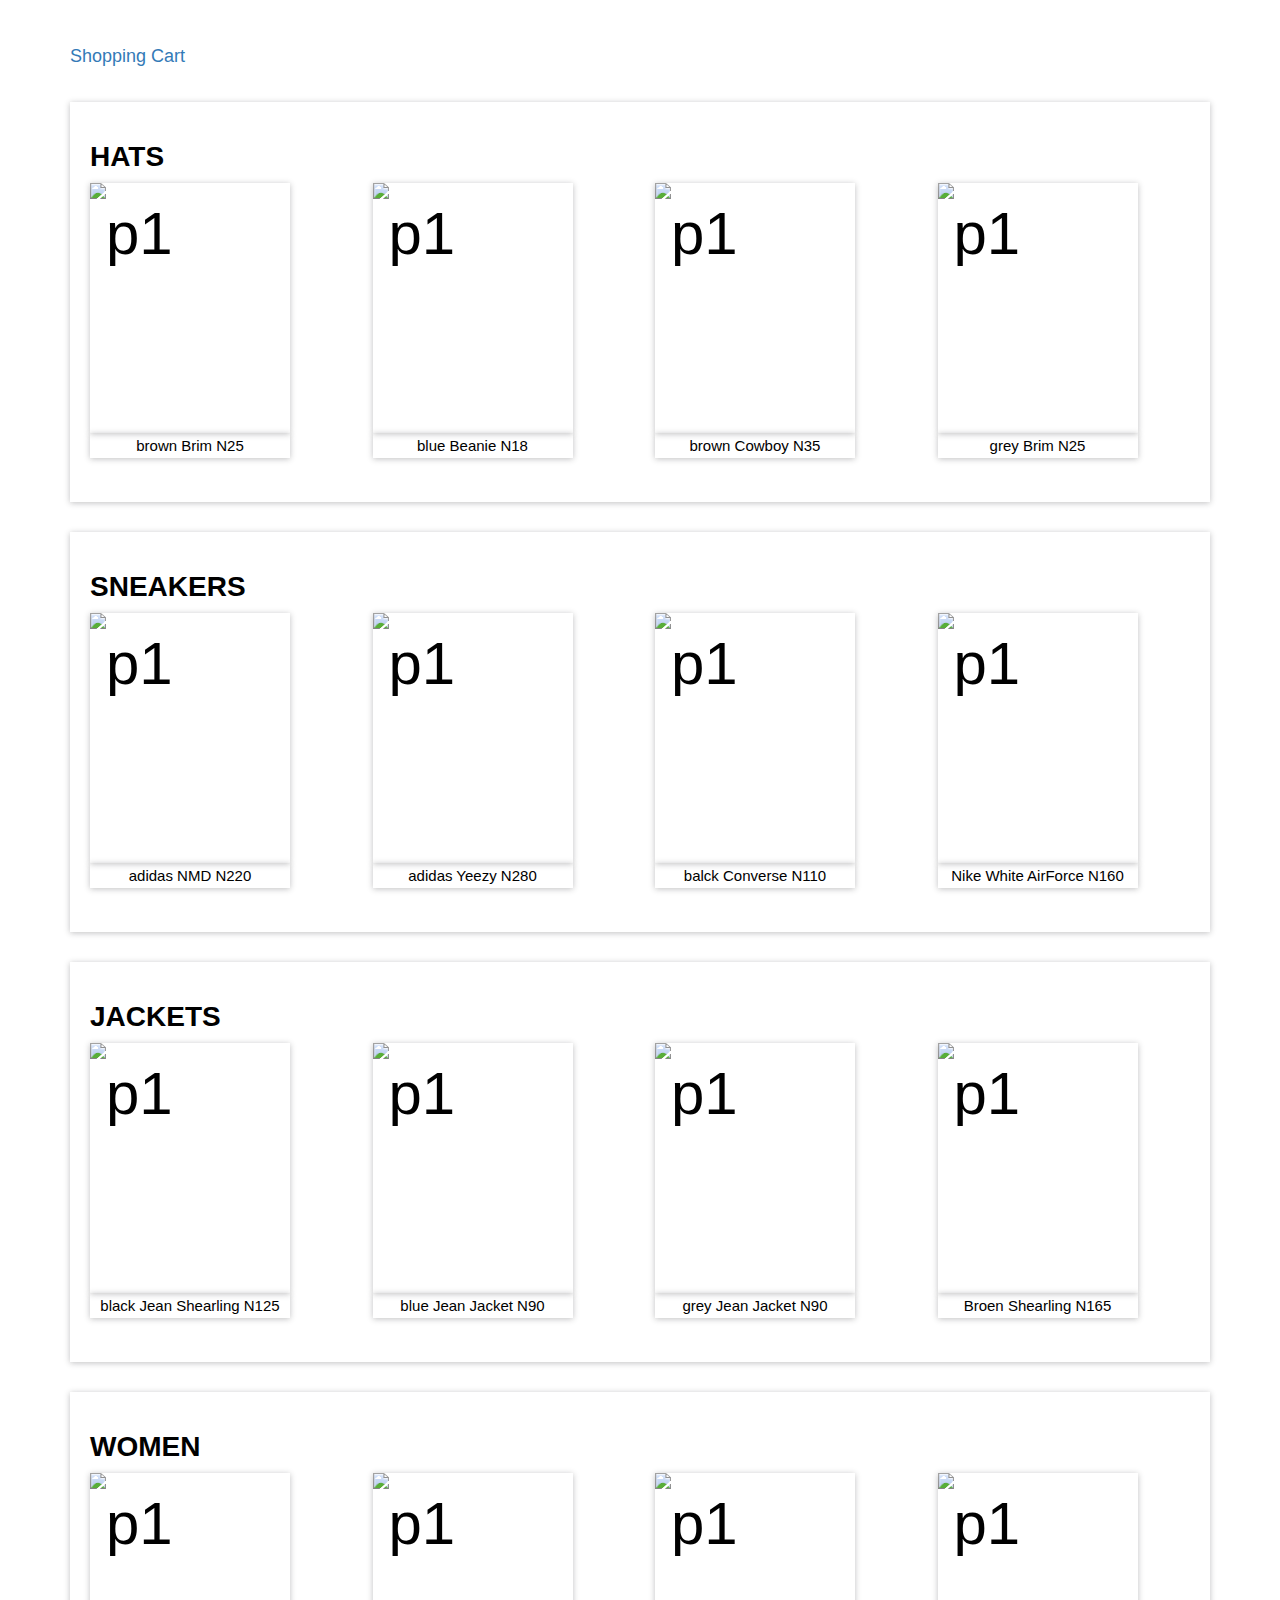
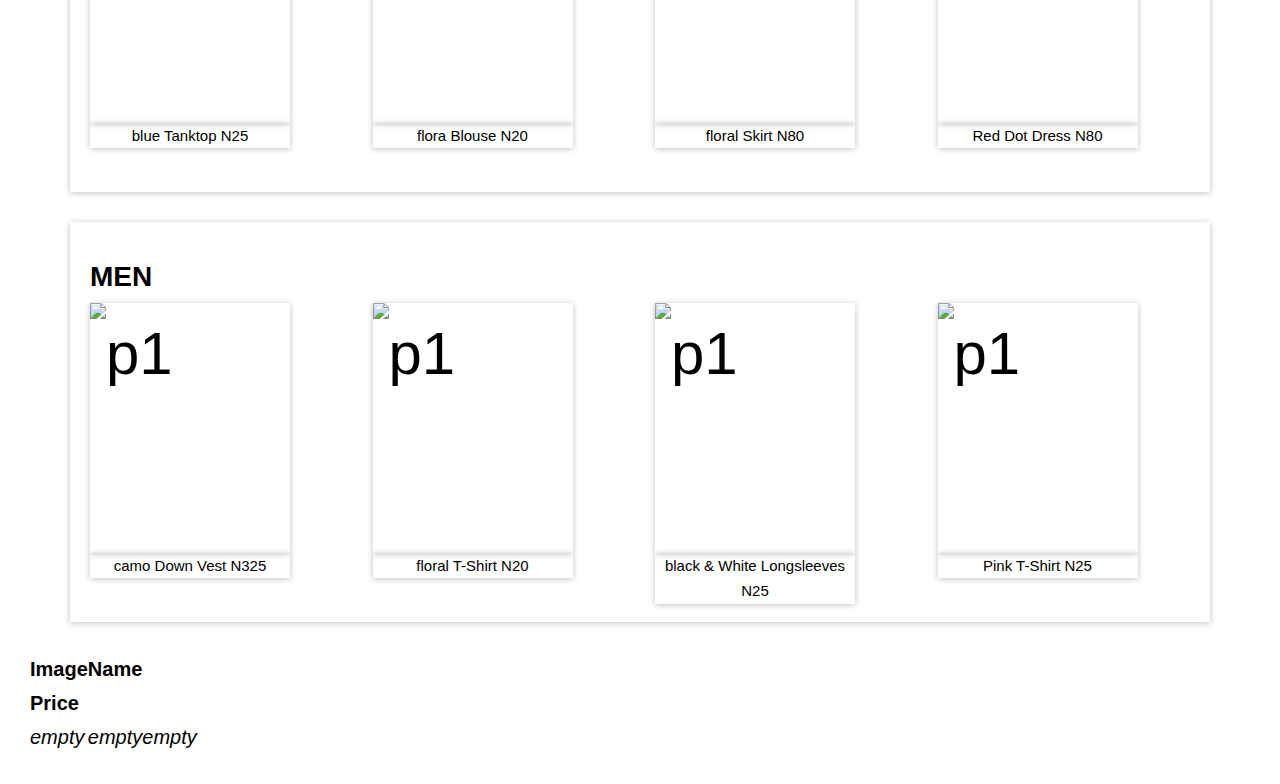
==== index.html @ 00c5bdbe "first approach" ====
<!DOCTYPE html>
<html>
<head>
	<title>Shopping Cart</title>
	<link rel="stylesheet" type="text/css" href="bootstrap/css/bootstrap.min.css">
	<link rel="stylesheet" type="text/css" href="style.css">
</head>
<body>

	<nav class="navbar navbar-light bg-light justify-content-between">
		<div class="container">
			<a class="navbar-brand">Shopping Cart</a>
		</div>
	</nav>

	<div class="shop-section">
		<div class="container">
			<div class="products" name="products">
				<div class="row">
					<div class="col-xs-12">
						<h1 class="title">hats</h1>
					</div>
				</div>
				<div class="row" id="hats">
					<div class="col-md-3 col-sm-6 col-xs-12">
						<div class="image-box">
							<div class="image">
								<img src="https://i.ibb.co/ZYW3VTp/brown-brim.png&quot" alt="p1" class="img-responsive" name="image">
								<button class="btn btn-primary" 
								value=25 name="Brown Brim" onclick="SaveItem()">
								add to cart</button>
							</div>
							<div class="image-caption text-center">
								<span class="product-name" name="pname">brown brim</span>
								<span class="product-price" name="price">N25
								</span>
							</div>
						</div>
					</div>
					<div class="col-md-3 col-sm-6 col-xs-12">
						<div class="image-box">
							<div class="image">
								<img src="https://i.ibb.co/ypkgK0X/blue-beanie.png&quot" alt="p1" class="img-responsive">
								<button class="btn btn-primary" 
								value=18 name="Blue Beanie">
								add to cart</button>
							</div>
							<div class="image-caption text-center">
								<span class="product-name">blue beanie</span>
								<span class="product-price">N18</span></div>
						</div>
					</div>
					<div class="col-md-3 col-sm-6 col-xs-12">
						<div class="image-box">
							<div class="image">
								<img src="https://i.ibb.co/QdJwgmp/brown-cowboy.png&quot" alt="p1" class="img-responsive">
								<button class="btn btn-primary" 
								value=35 name="Brown Cowboy">
								add to cart</button>
							</div>
							<div class="image-caption text-center">
								<span class="product-name">brown cowboy</span>
								<span class="product-price">N35</span>
							</div>
						</div>
					</div>
					<div class="col-md-3 col-sm-6 col-xs-12">
						<div class="image-box">
							<div class="image">
								<img src="https://i.ibb.co/RjBLWxB/grey-brim.png&quot" alt="p1" 
								class="img-responsive">
								<button class="btn btn-primary" 
								value=25 name="Grey Brim">
								add to cart</button>
							</div>
							<div class="image-caption text-center">
								<span class="product-name">grey brim</span>
								<span class="product-price">N25</span>
							</div>
						</div>
					</div>
				</div>
			</div>

			<div class="products">
				<div class="row">
					<div class="col-xs-12">
						<h1 class="title">sneakers</h1>
					</div>
				</div>
				<div class="row">
					<div class="col-md-3 col-sm-6 col-xs-12">
						<div class="image-box">
							<div class="image">
								<img src="https://i.ibb.co/0s3pdnc/adidas-nmd.png&quot" alt="p1" class="img-responsive">
								<button class="btn btn-primary" 
								value=220 name="Adidas NMD">
								add to cart</button>
							</div>
							<div class="image-caption text-center">
								<span class="product-name">adidas nMD</span>
								<span class="product-price">N220</span>
							</div>
						</div>
					</div>
					<div class="col-md-3 col-sm-6 col-xs-12">
						<div class="image-box">
							<div class="image">
								<img src="https://i.ibb.co/dJbG1cT/yeezy.png&quot" alt="p1" class="img-responsive">
								<button class="btn btn-primary" 
								value=280 name="Adidas Yeezy">
								add to cart</button>
							</div>
							<div class="image-caption text-center">
								<span class="product-name">adidas yeezy</span>
								<span class="product-price">N280</span></div>
						</div>
					</div>
					<div class="col-md-3 col-sm-6 col-xs-12">
						<div class="image-box">
							<div class="image">
								<img src="https://i.ibb.co/bPmVXyP/black-converse.png&quot" alt="p1" class="img-responsive">
								<button class="btn btn-primary" 
								value=110 name="Black Converse">
								add to cart</button>
							</div>
							<div class="image-caption text-center">
								<span class="product-name">balck converse</span>
								<span class="product-price">N110</span>
							</div>
						</div>
					</div>
					<div class="col-md-3 col-sm-6 col-xs-12">
						<div class="image-box">
							<div class="image">
								<img src="https://i.ibb.co/1RcFPk0/white-nike-high-tops.png&quot" alt="p1" class="img-responsive">
								<button class="btn btn-primary" 
								value=160 name="nike White AirForce">
								add to cart</button>
							</div>
							<div class="image-caption text-center">
								<span class="product-name">
									nike white airForce
								</span>
								<span class="product-price">N160</span>
							</div>
						</div>
					</div>
				</div>
			</div>

			<div class="products">
				<div class="row">
					<div class="col-xs-12">
						<h1 class="title">jackets</h1>
					</div>
				</div>
				<div class="row">
					<div class="col-md-3 col-sm-6 col-xs-12">
						<div class="image-box">
							<div class="image">
								<img src="https://i.ibb.co/XzcwL5s/black-shearling.png&quot" alt="p1" class="img-responsive">
								<button class="btn btn-primary" 
								value=125 name="Black Jean Shearling">
								add to cart</button>
							</div>
							<div class="image-caption text-center">
								<span class="product-name">black jean shearling</span>
								<span class="product-price">N125</span>
							</div>
						</div>
					</div>
					<div class="col-md-3 col-sm-6 col-xs-12">
						<div class="image-box">
							<div class="image">
								<img src="https://i.ibb.co/mJS6vz0/blue-jean-jacket.png&quot" alt="p1" class="img-responsive">
								<button class="btn btn-primary" 
								value=90 name="Blue Jean Jacket">
								add to cart</button>
							</div>
							<div class="image-caption text-center">
								<span class="product-name">blue jean jacket</span>
								<span class="product-price">N90</span></div>
						</div>
					</div>
					<div class="col-md-3 col-sm-6 col-xs-12">
						<div class="image-box">
							<div class="image">
								<img src="https://i.ibb.co/N71k1ML/grey-jean-jacket.png&quot" alt="p1" class="img-responsive">
								<button class="btn btn-primary" 
								value=90 name="Grey Jean Jacket">
								add to cart</button>
							</div>
							<div class="image-caption text-center">
								<span class="product-name">grey jean jacket</span>
								<span class="product-price">N90</span>
							</div>
						</div>
					</div>
					<div class="col-md-3 col-sm-6 col-xs-12">
						<div class="image-box">
							<div class="image">
								<img src="https://i.ibb.co/s96FpdP/brown-shearling.png&quot" alt="p1" class="img-responsive">
								<button class="btn btn-primary" 
								value=165 name="Brown Shearling">
								add to cart</button>
							</div>
							<div class="image-caption text-center">
								<span class="product-name">
									broen shearling
								</span>
								<span class="product-price">N165</span>
							</div>
						</div>
					</div>
				</div>
			</div>


			<div class="products">
				<div class="row">
					<div class="col-xs-12">
						<h1 class="title">women</h1>
					</div>
				</div>
				<div class="row">
					<div class="col-md-3 col-sm-6 col-xs-12">
						<div class="image-box">
							<div class="image">
								<img src="https://i.ibb.co/7CQVJNm/blue-tank.png&quot"
								 alt="p1" class="img-responsive">
								<button class="btn btn-primary" 
								value=25 name="Blue Tanktop">
								add to cart</button>
							</div>
							<div class="image-caption text-center">
								<span class="product-name">blue tanktop</span>
								<span class="product-price">N25</span>
							</div>
						</div>
					</div>
					<div class="col-md-3 col-sm-6 col-xs-12">
						<div class="image-box">
							<div class="image">
								<img src="https://i.ibb.co/4W2DGKm/floral-blouse.png&quot" alt="p1" class="img-responsive">
								<button class="btn btn-primary" 
								value=20 name="Floral Blouse">
								add to cart</button>
							</div>
							<div class="image-caption text-center">
								<span class="product-name">flora blouse</span>
								<span class="product-price">N20</span></div>
						</div>
					</div>
					<div class="col-md-3 col-sm-6 col-xs-12">
						<div class="image-box">
							<div class="image">
								<img src="https://i.ibb.co/KV18Ysr/floral-skirt.png&quot" alt="p1" class="img-responsive">
								<button class="btn btn-primary" 
								value=80 name="Florak Skirt">
								add to cart</button>
							</div>
							<div class="image-caption text-center">
								<span class="product-name">floral skirt</span>
								<span class="product-price">N80</span>
							</div>
						</div>
					</div>
					<div class="col-md-3 col-sm-6 col-xs-12">
						<div class="image-box">
							<div class="image">
								<img src="https://i.ibb.co/N3BN1bh/red-polka-dot-dress.png&quot" alt="p1" class="img-responsive">
								<button class="btn btn-primary" 
								value=80 name="Red Hot Dress">
								add to cart</button>
							</div>
							<div class="image-caption text-center">
								<span class="product-name">
									red dot dress
								</span>
								<span class="product-price">N80</span>
							</div>
						</div>
					</div>
				</div>
			</div>

			<div class="products">
				<div class="row">
					<div class="col-xs-12">
						<h1 class="title">men</h1>
					</div>
				</div>
				<div class="row">
					<div class="col-md-3 col-sm-6 col-xs-12">
						<div class="image-box">
							<div class="image">
								<img src="https://i.ibb.co/xJS0T3Y/camo-vest.png&quot"
								 alt="p1" class="img-responsive">
								<button class="btn btn-primary" 
								value=325 name="Camo Down Vest">
								add to cart</button>
							</div>
							<div class="image-caption text-center">
								<span class="product-name">camo down vest</span>
								<span class="product-price">N325</span>
							</div>
						</div>
					</div>
					<div class="col-md-3 col-sm-6 col-xs-12">
						<div class="image-box">
							<div class="image">
								<img src="https://i.ibb.co/qMQ75QZ/floral-shirt.png&quot" alt="p1" class="img-responsive">
								<button class="btn btn-primary" 
								value=20 name="Floral T-shirt">
								add to cart</button>
							</div>
							<div class="image-caption text-center">
								<span class="product-name">floral T-shirt</span>
								<span class="product-price">N20</span></div>
						</div>
					</div>
					<div class="col-md-3 col-sm-6 col-xs-12">
						<div class="image-box">
							<div class="image">
								<img src="https://i.ibb.co/55z32tw/long-sleeve.png&quot" alt="p1" class="img-responsive">
								<button class="btn btn-primary" 
								value=25 name="Black and White Longsleeves">
								add to cart</button>
							</div>
							<div class="image-caption text-center">
								<span class="product-name">black & white longsleeves</span>
								<span class="product-price">N25</span>
							</div>
						</div>
					</div>
					<div class="col-md-3 col-sm-6 col-xs-12">
						<div class="image-box">
							<div class="image">
								<img src="https://i.ibb.co/RvwnBL8/pink-shirt.png&quot" alt="p1" class="img-responsive">
								<button class="btn btn-primary" 
								value=25 name="Pink T-shirt">
								add to cart</button>
							</div>
							<div class="image-caption text-center">
								<span class="product-name">
									pink t-shirt
								</span>
								<span class="product-price">N25</span>
							</div>
						</div>
					</div>
				</div>
			</div>

		</div>
	</div>

	<table id=list></table>


	<script type="text/javascript" src="script.js"></script>
</body>
</html>
---- style.css ----
*{
	box-sizing: border-box;
}
body{
    font-family: sans-serif;
    font-weight: 400;
    font-size: 60px;
    line-height: 1.7;
    color: #000;
    padding: 30px;
}
.products{
	display: block;
	box-shadow: 0 1px 6px 0 rgba(32, 33, 36, .28);
	padding: 20px;
	width: 100%;
	height: 400px;
	margin-bottom: 30px;
}
.title{
	text-transform: uppercase;
	font-size: 28px;
	font-weight: 700;
}
.image-box{
	position: relative;
	box-shadow: 0 1px 6px 0 rgba(32, 33, 36, .28);
	width: 200px;
}
.image img{
	display: block;
	position: relative;
	width: 100%;
	height: 250px;
}
img{
	height: auto;
}
.btn{
	position: absolute;
    bottom: 110px;
    width: 80% !important;
    justify-content: center;
    opacity: .7;
    left: 10%;
    right: 10%;
    visibility: hidden;
    letter-spacing: .5px;
    font-size: 15px;
    font-weight: bolder;
    justify-content: center;
    text-transform: uppercase;    
}
.image-caption{
	position: absolute;
	box-shadow: 0 1px 6px 0 rgba(32, 33, 36, .28);
	font-size: 15px;
	text-transform: capitalize;
	width: 100%;
	display: block;
}
.checkout-section{
	font-size: 18px;
}
#list{
	font-size: 20px;
}
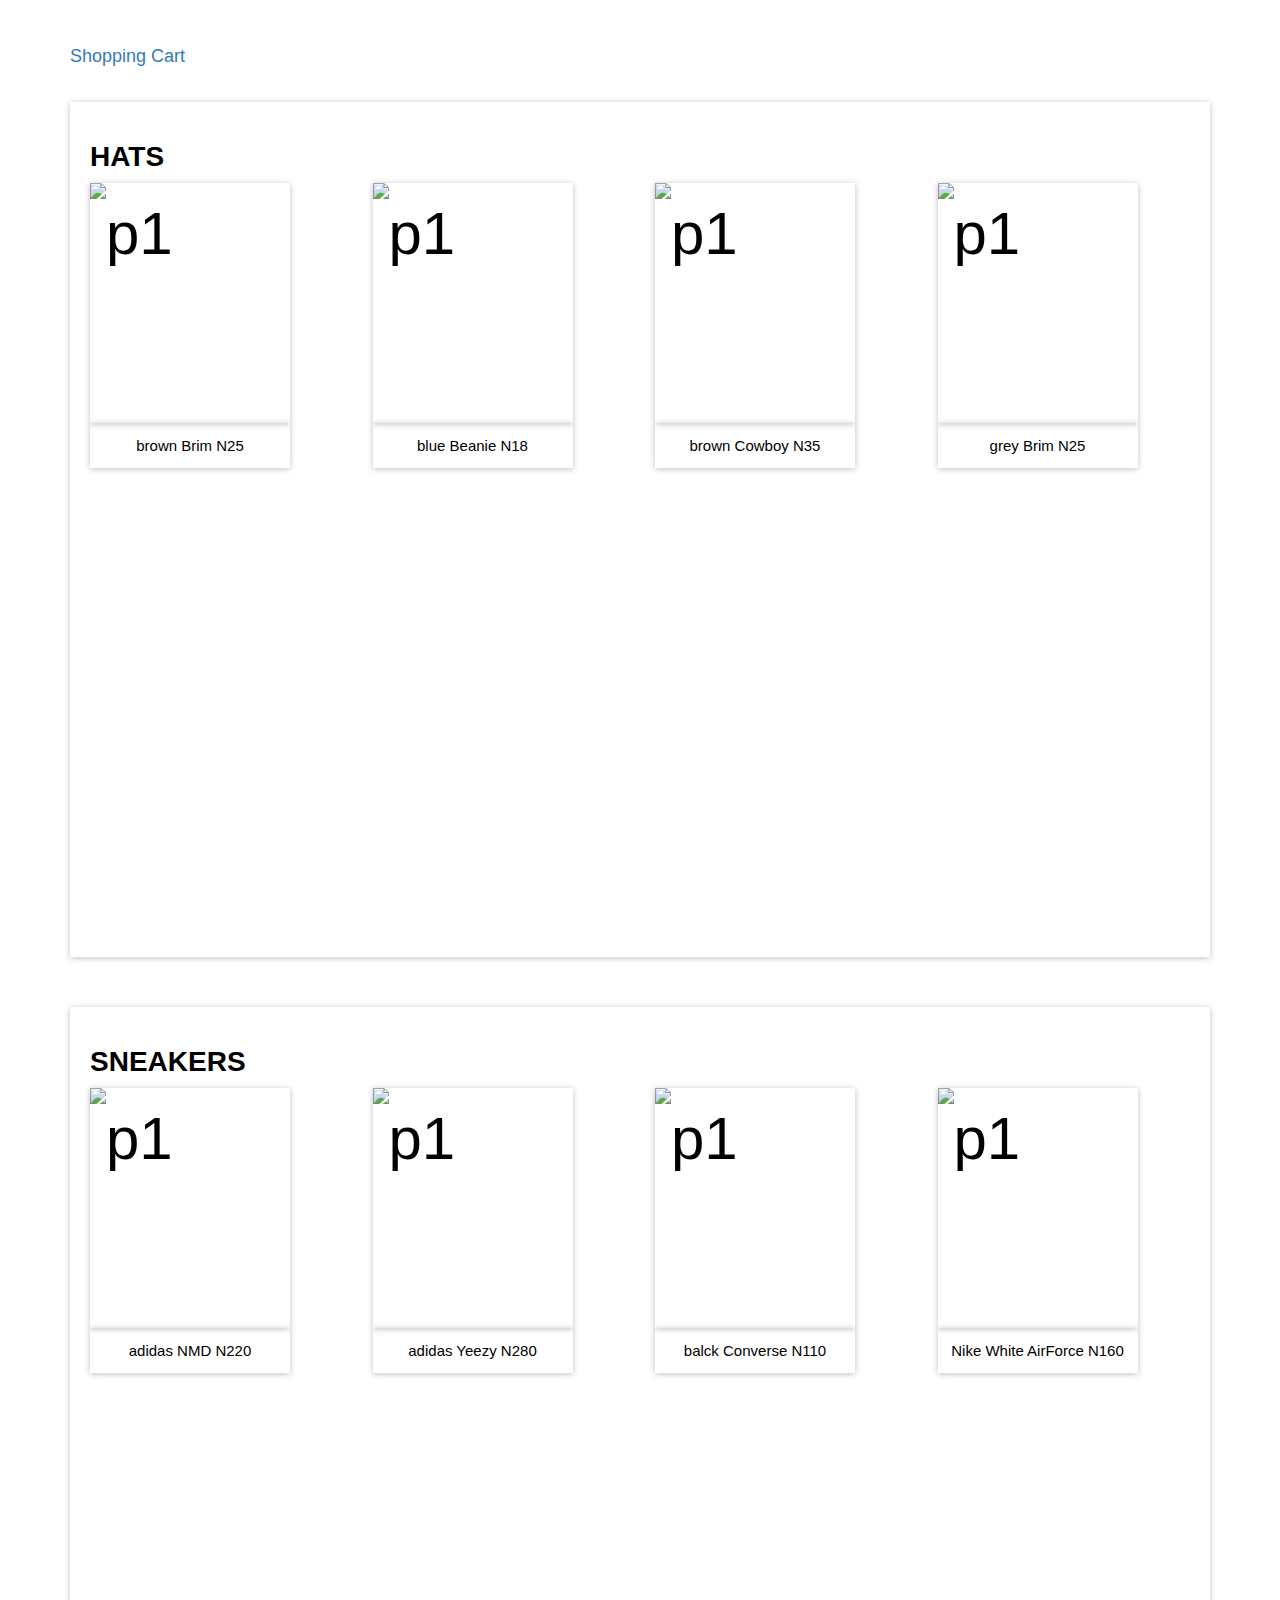
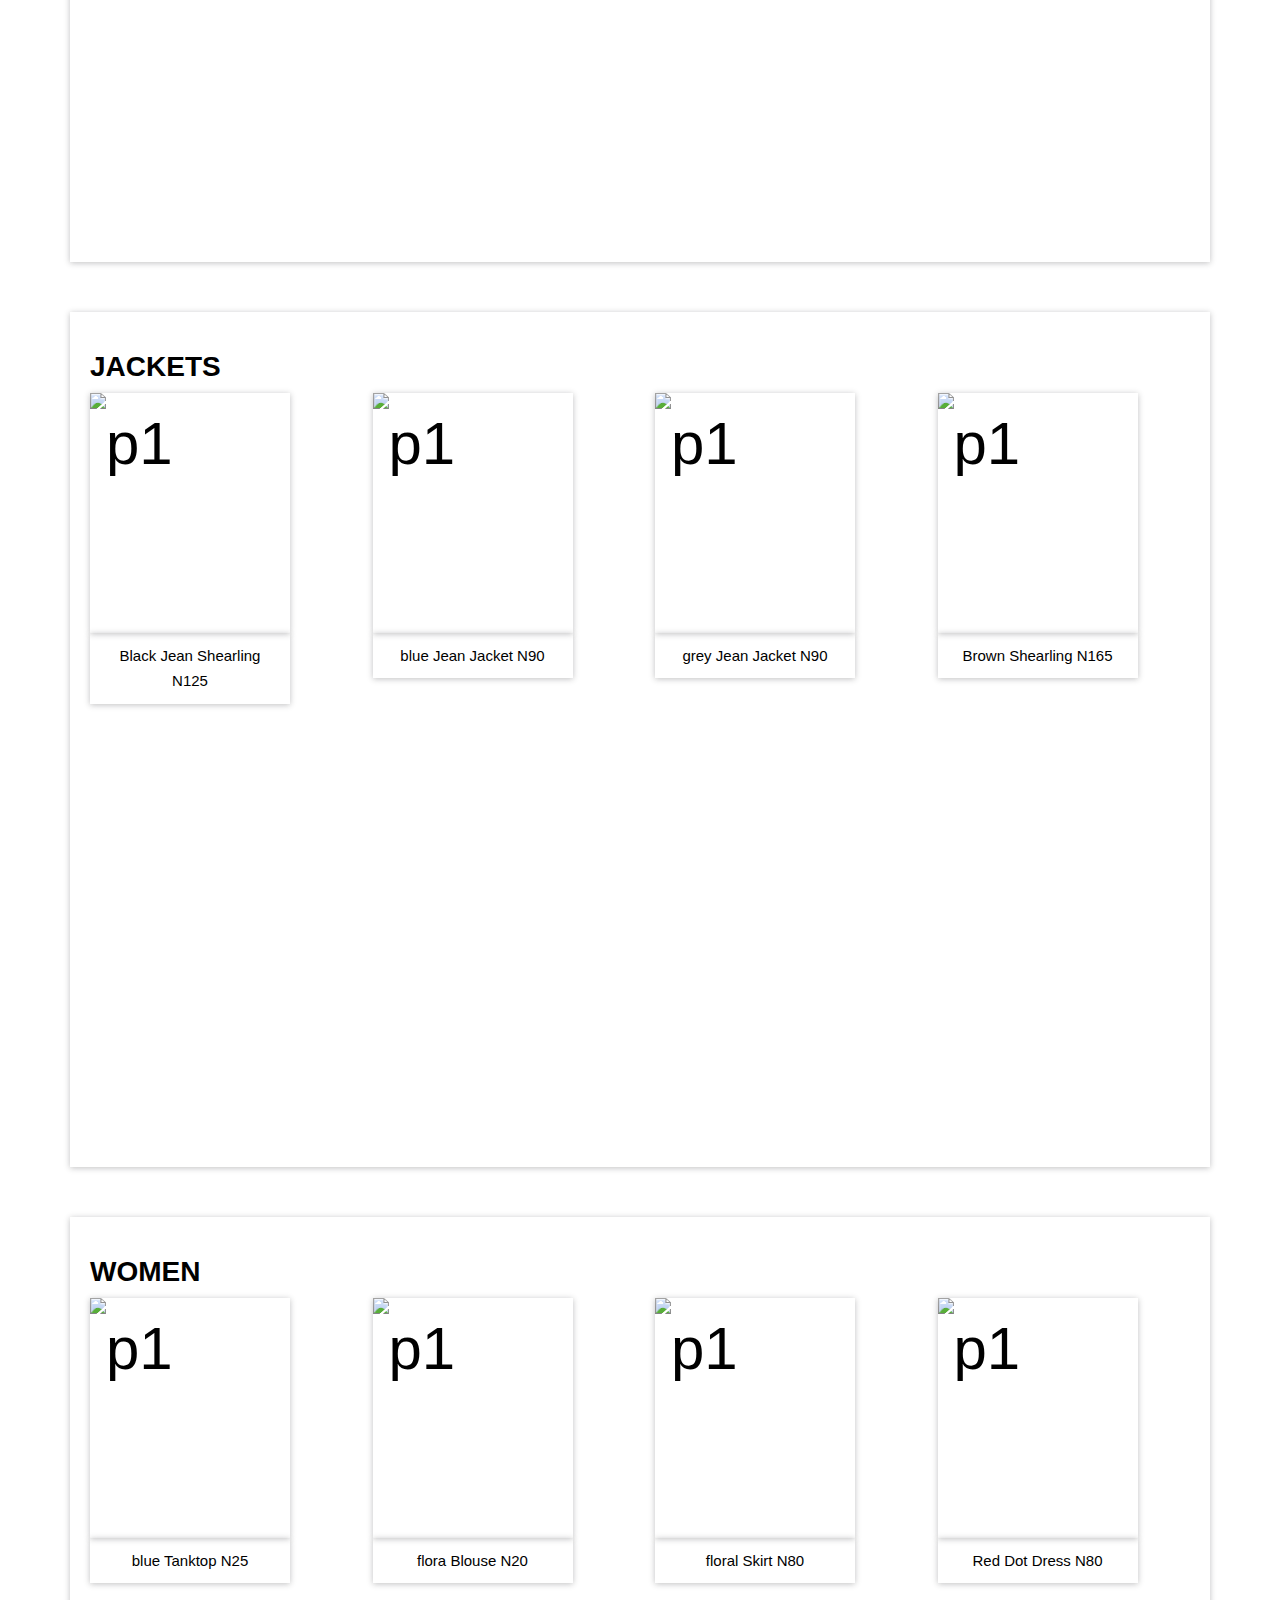
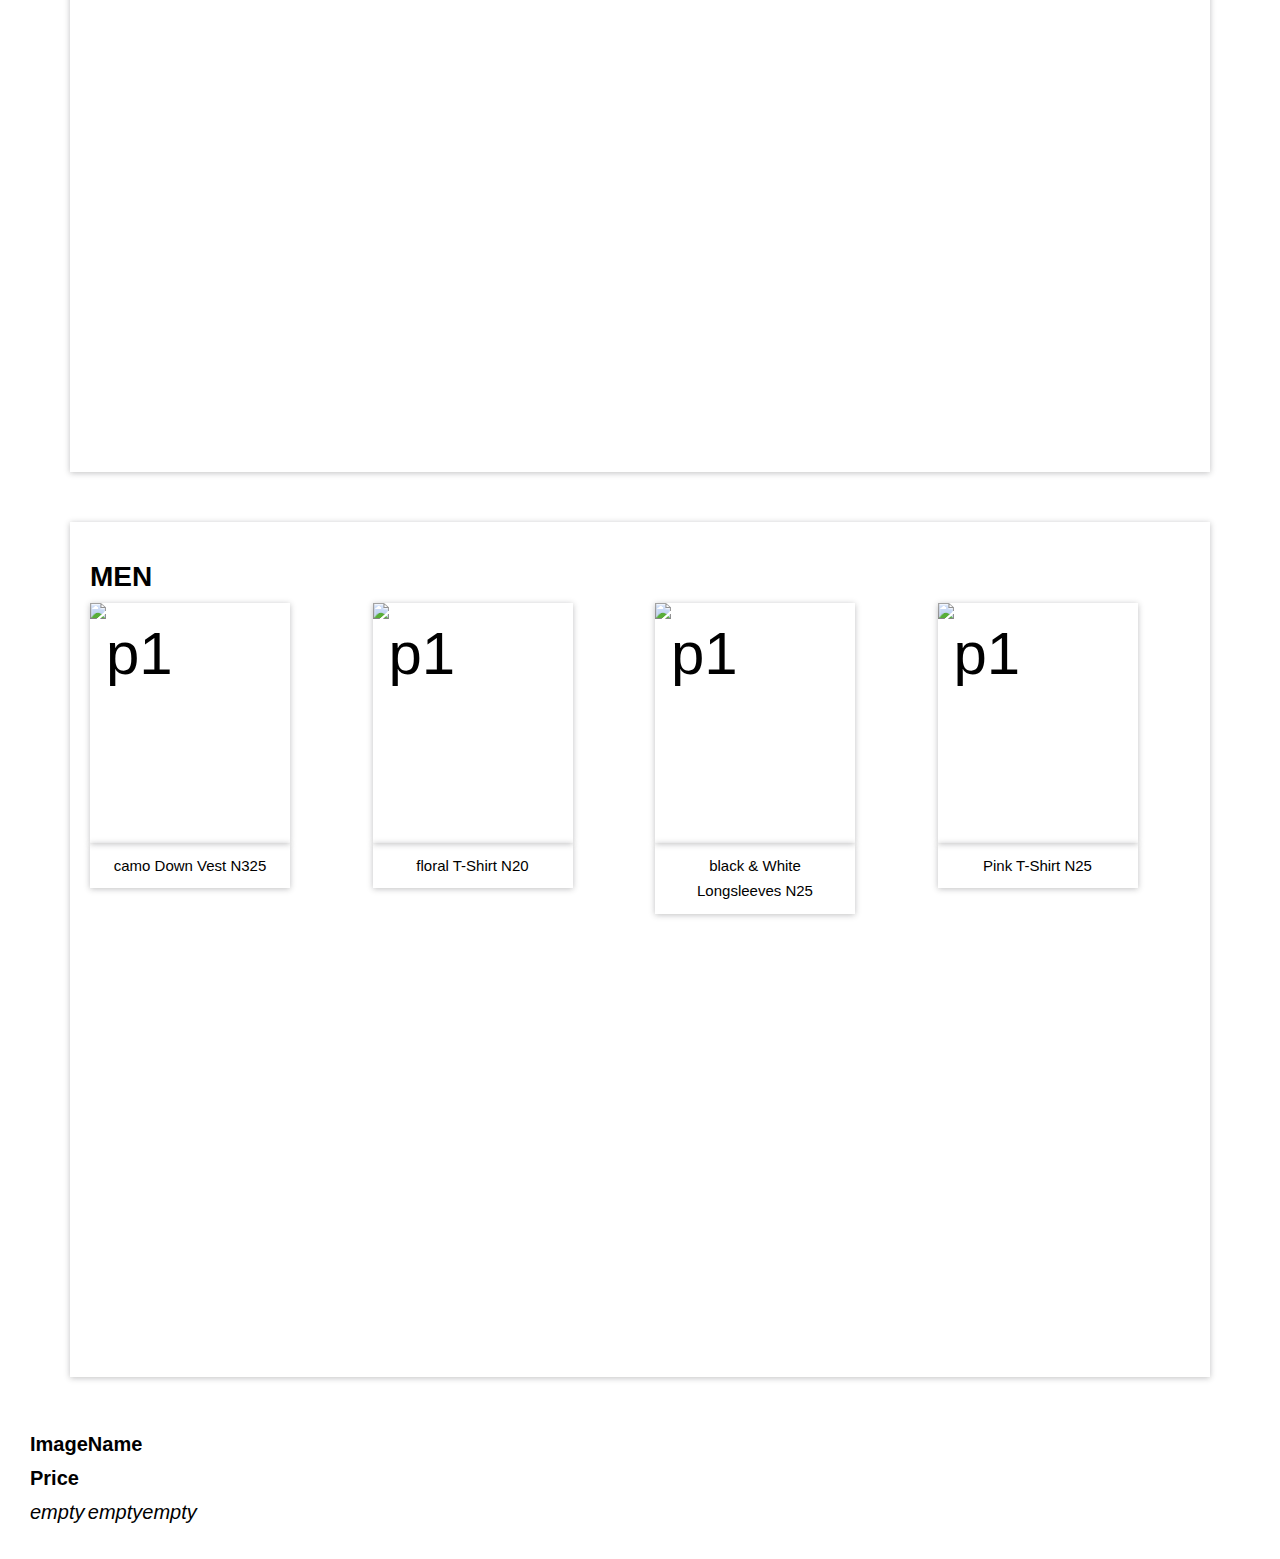
==== commit 8bf48d27: "responsiveness" ====
--- a/index.html
+++ b/index.html
@@ -24,8 +24,8 @@
 				<div class="row" id="hats">
 					<div class="col-md-3 col-sm-6 col-xs-12">
 						<div class="image-box">
-							<div class="image">
-								<img src="https://i.ibb.co/ZYW3VTp/brown-brim.png&quot" alt="p1" class="img-responsive" name="image">
+							<img src="https://i.ibb.co/ZYW3VTp/brown-brim.png&quot" alt="p1" class="img-responsive" name="image">
+							<div class="overlay">
 								<button class="btn btn-primary" 
 								value=25 name="Brown Brim" onclick="SaveItem()">
 								add to cart</button>
@@ -38,9 +38,9 @@
 						</div>
 					</div>
 					<div class="col-md-3 col-sm-6 col-xs-12">
-						<div class="image-box">
-							<div class="image">
-								<img src="https://i.ibb.co/ypkgK0X/blue-beanie.png&quot" alt="p1" class="img-responsive">
+						<div class="image-box">	
+							<img src="https://i.ibb.co/ypkgK0X/blue-beanie.png&quot" alt="p1" class="img-responsive">
+							<div class="overlay">
 								<button class="btn btn-primary" 
 								value=18 name="Blue Beanie">
 								add to cart</button>
@@ -52,8 +52,9 @@
 					</div>
 					<div class="col-md-3 col-sm-6 col-xs-12">
 						<div class="image-box">
-							<div class="image">
-								<img src="https://i.ibb.co/QdJwgmp/brown-cowboy.png&quot" alt="p1" class="img-responsive">
+							<img src="https://i.ibb.co/QdJwgmp/brown-cowboy.png&quot" alt="p1" 
+							class="img-responsive">
+							<div class="overlay">
 								<button class="btn btn-primary" 
 								value=35 name="Brown Cowboy">
 								add to cart</button>
@@ -66,9 +67,8 @@
 					</div>
 					<div class="col-md-3 col-sm-6 col-xs-12">
 						<div class="image-box">
-							<div class="image">
-								<img src="https://i.ibb.co/RjBLWxB/grey-brim.png&quot" alt="p1" 
-								class="img-responsive">
+							<img src="https://i.ibb.co/RjBLWxB/grey-brim.png&quot" alt="p1" class="img-responsive">
+							<div class="overlay">
 								<button class="btn btn-primary" 
 								value=25 name="Grey Brim">
 								add to cart</button>
@@ -91,8 +91,8 @@
 				<div class="row">
 					<div class="col-md-3 col-sm-6 col-xs-12">
 						<div class="image-box">
-							<div class="image">
-								<img src="https://i.ibb.co/0s3pdnc/adidas-nmd.png&quot" alt="p1" class="img-responsive">
+							<img src="https://i.ibb.co/0s3pdnc/adidas-nmd.png&quot" alt="p1" class="img-responsive">
+							<div class="overlay">
 								<button class="btn btn-primary" 
 								value=220 name="Adidas NMD">
 								add to cart</button>
@@ -105,8 +105,8 @@
 					</div>
 					<div class="col-md-3 col-sm-6 col-xs-12">
 						<div class="image-box">
-							<div class="image">
-								<img src="https://i.ibb.co/dJbG1cT/yeezy.png&quot" alt="p1" class="img-responsive">
+							<img src="https://i.ibb.co/dJbG1cT/yeezy.png&quot" alt="p1" class="img-responsive">
+							<div class="overlay">
 								<button class="btn btn-primary" 
 								value=280 name="Adidas Yeezy">
 								add to cart</button>
@@ -118,8 +118,8 @@
 					</div>
 					<div class="col-md-3 col-sm-6 col-xs-12">
 						<div class="image-box">
-							<div class="image">
-								<img src="https://i.ibb.co/bPmVXyP/black-converse.png&quot" alt="p1" class="img-responsive">
+							<img src="https://i.ibb.co/bPmVXyP/black-converse.png&quot" alt="p1" class="img-responsive">
+							<div class="overlay">
 								<button class="btn btn-primary" 
 								value=110 name="Black Converse">
 								add to cart</button>
@@ -132,8 +132,8 @@
 					</div>
 					<div class="col-md-3 col-sm-6 col-xs-12">
 						<div class="image-box">
-							<div class="image">
-								<img src="https://i.ibb.co/1RcFPk0/white-nike-high-tops.png&quot" alt="p1" class="img-responsive">
+							<img src="https://i.ibb.co/1RcFPk0/white-nike-high-tops.png&quot" alt="p1" class="img-responsive">
+							<div class="overlay">
 								<button class="btn btn-primary" 
 								value=160 name="nike White AirForce">
 								add to cart</button>
@@ -158,22 +158,25 @@
 				<div class="row">
 					<div class="col-md-3 col-sm-6 col-xs-12">
 						<div class="image-box">
-							<div class="image">
-								<img src="https://i.ibb.co/XzcwL5s/black-shearling.png&quot" alt="p1" class="img-responsive">
+							<img src="https://i.ibb.co/XzcwL5s/black-shearling.png&quot" alt="p1" 
+								class="img-responsive">
+							<div class="overlay">
 								<button class="btn btn-primary" 
 								value=125 name="Black Jean Shearling">
 								add to cart</button>
 							</div>
 							<div class="image-caption text-center">
-								<span class="product-name">black jean shearling</span>
+								<span class="product-name">
+								black jean shearling</span>
 								<span class="product-price">N125</span>
 							</div>
 						</div>
 					</div>
 					<div class="col-md-3 col-sm-6 col-xs-12">
 						<div class="image-box">
-							<div class="image">
-								<img src="https://i.ibb.co/mJS6vz0/blue-jean-jacket.png&quot" alt="p1" class="img-responsive">
+							<img src="https://i.ibb.co/mJS6vz0/blue-jean-jacket.png&quot" alt="p1" 
+							class="img-responsive">
+							<div class="overlay">
 								<button class="btn btn-primary" 
 								value=90 name="Blue Jean Jacket">
 								add to cart</button>
@@ -185,8 +188,9 @@
 					</div>
 					<div class="col-md-3 col-sm-6 col-xs-12">
 						<div class="image-box">
-							<div class="image">
-								<img src="https://i.ibb.co/N71k1ML/grey-jean-jacket.png&quot" alt="p1" class="img-responsive">
+							<img src="https://i.ibb.co/N71k1ML/grey-jean-jacket.png&quot" alt="p1" 
+							class="img-responsive">
+							<div class="overlay">
 								<button class="btn btn-primary" 
 								value=90 name="Grey Jean Jacket">
 								add to cart</button>
@@ -199,15 +203,16 @@
 					</div>
 					<div class="col-md-3 col-sm-6 col-xs-12">
 						<div class="image-box">
-							<div class="image">
-								<img src="https://i.ibb.co/s96FpdP/brown-shearling.png&quot" alt="p1" class="img-responsive">
+							<img src="https://i.ibb.co/s96FpdP/brown-shearling.png&quot" alt="p1" 
+							class="img-responsive">
+							<div class="overlay">
 								<button class="btn btn-primary" 
 								value=165 name="Brown Shearling">
 								add to cart</button>
 							</div>
 							<div class="image-caption text-center">
 								<span class="product-name">
-									broen shearling
+									brown shearling
 								</span>
 								<span class="product-price">N165</span>
 							</div>
@@ -226,9 +231,9 @@
 				<div class="row">
 					<div class="col-md-3 col-sm-6 col-xs-12">
 						<div class="image-box">
-							<div class="image">
-								<img src="https://i.ibb.co/7CQVJNm/blue-tank.png&quot"
-								 alt="p1" class="img-responsive">
+							<img src="https://i.ibb.co/7CQVJNm/blue-tank.png&quot"
+							alt="p1" class="img-responsive">
+							<div class="overlay">
 								<button class="btn btn-primary" 
 								value=25 name="Blue Tanktop">
 								add to cart</button>
@@ -241,8 +246,9 @@
 					</div>
 					<div class="col-md-3 col-sm-6 col-xs-12">
 						<div class="image-box">
-							<div class="image">
-								<img src="https://i.ibb.co/4W2DGKm/floral-blouse.png&quot" alt="p1" class="img-responsive">
+							<img src="https://i.ibb.co/4W2DGKm/floral-blouse.png&quot" alt="p1" 
+							class="img-responsive">
+							<div class="overlay">
 								<button class="btn btn-primary" 
 								value=20 name="Floral Blouse">
 								add to cart</button>
@@ -254,8 +260,9 @@
 					</div>
 					<div class="col-md-3 col-sm-6 col-xs-12">
 						<div class="image-box">
-							<div class="image">
-								<img src="https://i.ibb.co/KV18Ysr/floral-skirt.png&quot" alt="p1" class="img-responsive">
+							<img src="https://i.ibb.co/KV18Ysr/floral-skirt.png&quot" alt="p1" 
+							class="img-responsive">
+							<div class="overlay">
 								<button class="btn btn-primary" 
 								value=80 name="Florak Skirt">
 								add to cart</button>
@@ -268,8 +275,8 @@
 					</div>
 					<div class="col-md-3 col-sm-6 col-xs-12">
 						<div class="image-box">
-							<div class="image">
-								<img src="https://i.ibb.co/N3BN1bh/red-polka-dot-dress.png&quot" alt="p1" class="img-responsive">
+							<img src="https://i.ibb.co/N3BN1bh/red-polka-dot-dress.png&quot" alt="p1" class="img-responsive">
+							<div class="overlay">
 								<button class="btn btn-primary" 
 								value=80 name="Red Hot Dress">
 								add to cart</button>
@@ -294,9 +301,9 @@
 				<div class="row">
 					<div class="col-md-3 col-sm-6 col-xs-12">
 						<div class="image-box">
-							<div class="image">
-								<img src="https://i.ibb.co/xJS0T3Y/camo-vest.png&quot"
-								 alt="p1" class="img-responsive">
+							<img src="https://i.ibb.co/xJS0T3Y/camo-vest.png&quot"
+							alt="p1" class="img-responsive">
+							<div class="overlay">
 								<button class="btn btn-primary" 
 								value=325 name="Camo Down Vest">
 								add to cart</button>
@@ -309,8 +316,9 @@
 					</div>
 					<div class="col-md-3 col-sm-6 col-xs-12">
 						<div class="image-box">
-							<div class="image">
-								<img src="https://i.ibb.co/qMQ75QZ/floral-shirt.png&quot" alt="p1" class="img-responsive">
+							<img src="https://i.ibb.co/qMQ75QZ/floral-shirt.png&quot" alt="p1" 
+							class="img-responsive">
+							<div class="overlay">
 								<button class="btn btn-primary" 
 								value=20 name="Floral T-shirt">
 								add to cart</button>
@@ -322,8 +330,8 @@
 					</div>
 					<div class="col-md-3 col-sm-6 col-xs-12">
 						<div class="image-box">
-							<div class="image">
-								<img src="https://i.ibb.co/55z32tw/long-sleeve.png&quot" alt="p1" class="img-responsive">
+							<img src="https://i.ibb.co/55z32tw/long-sleeve.png&quot" alt="p1" class="img-responsive">
+							<div class="overlay">
 								<button class="btn btn-primary" 
 								value=25 name="Black and White Longsleeves">
 								add to cart</button>
@@ -336,8 +344,8 @@
 					</div>
 					<div class="col-md-3 col-sm-6 col-xs-12">
 						<div class="image-box">
-							<div class="image">
-								<img src="https://i.ibb.co/RvwnBL8/pink-shirt.png&quot" alt="p1" class="img-responsive">
+							<img src="https://i.ibb.co/RvwnBL8/pink-shirt.png&quot" alt="p1" class="img-responsive">
+							<div class="overlay">
 								<button class="btn btn-primary" 
 								value=25 name="Pink T-shirt">
 								add to cart</button>
--- a/style.css
+++ b/style.css
@@ -14,8 +14,8 @@
 	box-shadow: 0 1px 6px 0 rgba(32, 33, 36, .28);
 	padding: 20px;
 	width: 100%;
-	height: 400px;
-	margin-bottom: 30px;
+	height: 95vh;
+	margin-bottom: 50px;
 }
 .title{
 	text-transform: uppercase;
@@ -26,30 +26,51 @@
 	position: relative;
 	box-shadow: 0 1px 6px 0 rgba(32, 33, 36, .28);
 	width: 200px;
+	height: auto;
 }
-.image img{
+.image-box .img-responsive{
+	width: 100%;
+	height: 240px;
+}
+.img-responsive{
 	display: block;
-	position: relative;
 	width: 100%;
-	height: 250px;
+	height: auto;
 }
-img{
-	height: auto;
+.overlay{
+	position: absolute;
+	top: 0;
+	bottom: 0;
+	left: 0;
+	right: 0;
+	height: 100%;
+	width: 100%;
+	opacity: 0;
+	transition: .5 ease;
+	background: white;
+}
+.image-box:hover .overlay{
+	opacity: .5;
 }
 .btn{
 	position: absolute;
-    bottom: 110px;
-    width: 80% !important;
-    justify-content: center;
-    opacity: .7;
-    left: 10%;
-    right: 10%;
-    visibility: hidden;
-    letter-spacing: .5px;
+	color: #000;
+	top: 50%;
+    left: 50%;
+    right: 50%;
+    text-align: center;
     font-size: 15px;
-    font-weight: bolder;
-    justify-content: center;
-    text-transform: uppercase;    
+    -webkit-transform: translate(-50%, -50%);
+    -ms-transform: translate(-50%, -50%);
+    transform: translate(-50%, -50%);
+    text-transform: uppercase;  
+    border: 1px solid black;
+    padding: 10px;  
+    background: none;
+}
+.btn:hover{
+	background: #000;
+	color: white;
 }
 .image-caption{
 	position: absolute;
@@ -58,10 +79,58 @@
 	text-transform: capitalize;
 	width: 100%;
 	display: block;
+	padding: 10px;
 }
 .checkout-section{
 	font-size: 18px;
 }
 #list{
 	font-size: 20px;
+}
+
+@media (min-width: 992px) {
+	.products{
+		padding-right: auto;
+		padding-left: auto;
+		width: 100%;
+		height: 95vh;
+		
+	}
+	.image-box{
+		height: auto;
+		display: block;
+		margin-bottom: 50px;
+	}
+}
+
+@media (min-width: 768px) and (max-width: 991px) {
+	.products{
+		padding-right: auto;
+		padding-left: auto;
+		width: 100%;
+		height: 65vh;
+		margin-bottom: 50px;
+	}
+	.image-box{
+		position: relative;
+		height: auto;
+		display: block;
+		margin-bottom: 80px;
+	}
+}
+
+@media (max-width: 767px) {
+	.products{
+		padding-right: auto;
+		padding-left: auto;
+		width: 100%;
+		height: 65vh;
+		margin-bottom: 50px;
+	}
+	.image-box{
+		position: relative;
+		height: auto;
+		display: block;
+		margin-bottom: 80px;
+	}
 }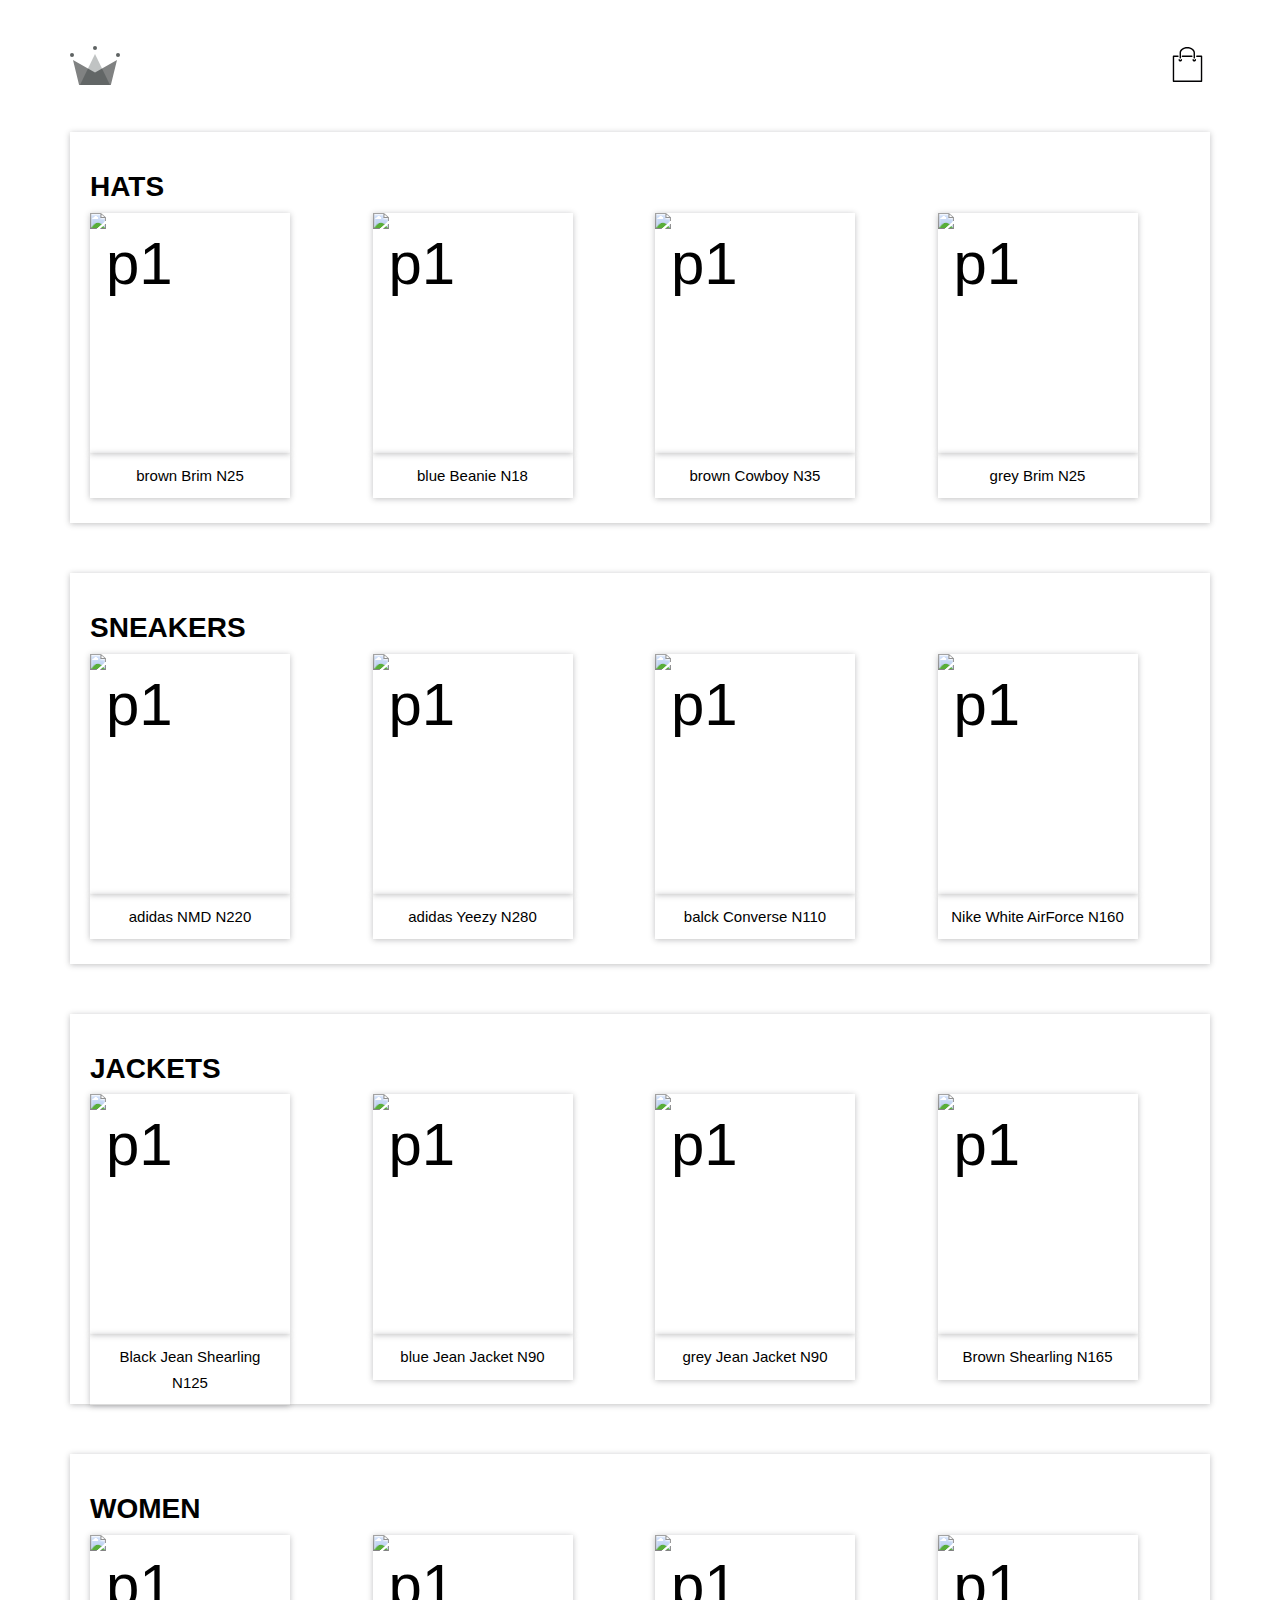
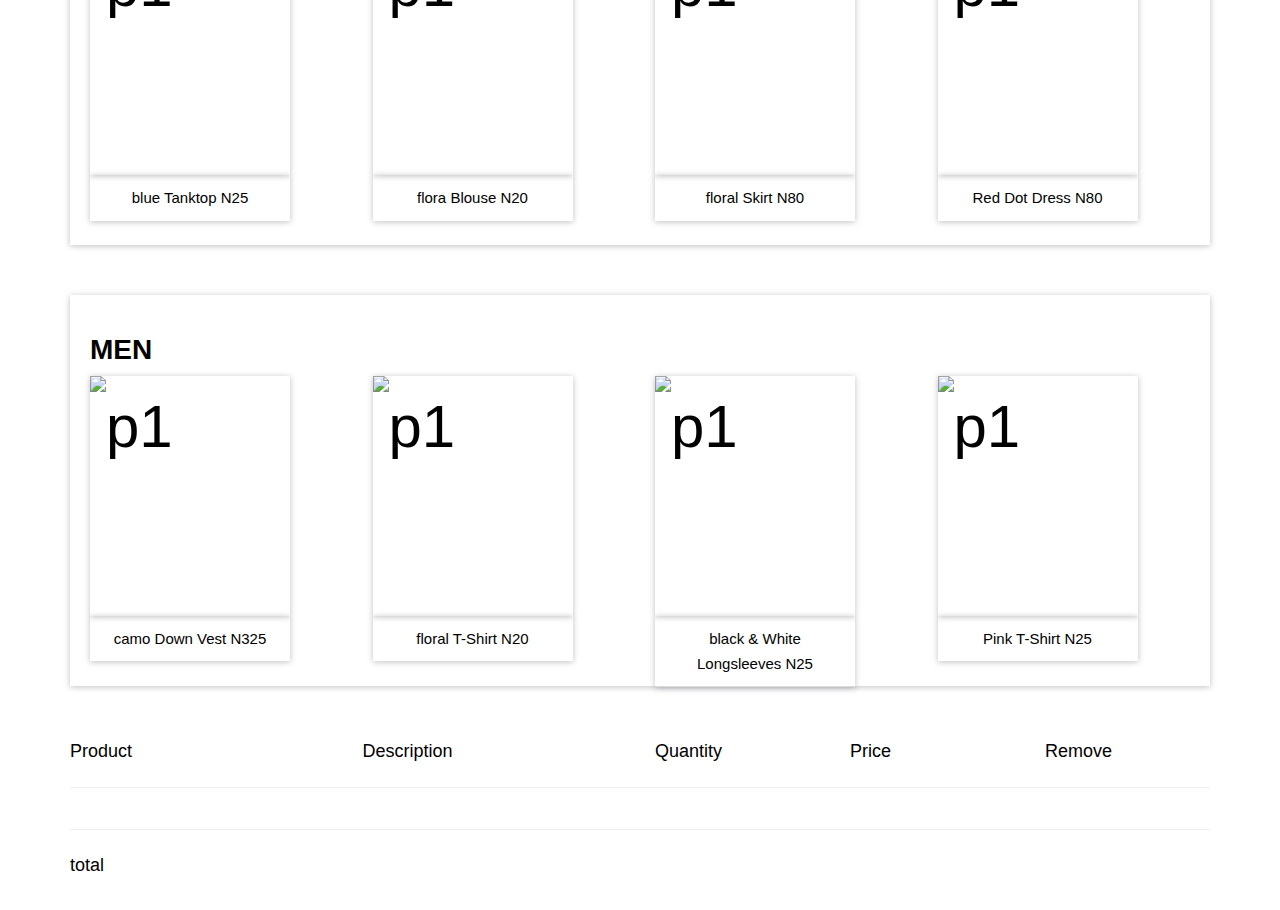
==== commit c756a857: "adding functionalities" ====
--- a/index.html
+++ b/index.html
@@ -2,6 +2,7 @@
 <html>
 <head>
 	<title>Shopping Cart</title>
+	<link rel="shortcut icon" href="img/favicon.ico" type="image/x-icon">
 	<link rel="stylesheet" type="text/css" href="bootstrap/css/bootstrap.min.css">
 	<link rel="stylesheet" type="text/css" href="style.css">
 </head>
@@ -9,9 +10,20 @@
 
 	<nav class="navbar navbar-light bg-light justify-content-between">
 		<div class="container">
-			<a class="navbar-brand">Shopping Cart</a>
+			<a class="navbar-brand">
+				<svg width="50px" height="39px" viewBox="0 0 50 39" class="logo"><title>Group</title><desc>Created with Sketch.</desc><g id="WiP" stroke="none" stroke-width="1" fill="none" fill-rule="evenodd"><g id="Artboard" transform="translate(-90.000000, -38.000000)"><g id="Group" transform="translate(90.000000, 38.000000)"><polygon id="Rectangle" fill="#808282" points="3 14 25 26.5 47 14 40.855176 39 9.08421785 39"></polygon><polygon id="Triangle" fill-opacity="0.262838724" fill="#101A1A" points="25 8 40 39 10 39"></polygon><circle id="Oval" fill="#5E6363" cx="2" cy="9" r="2"></circle><circle id="Oval" fill="#5E6363" cx="25" cy="2" r="2"></circle><circle id="Oval" fill="#5E6363" cx="48" cy="9" r="2"></circle></g></g></g></svg>
+			</a>
+			<a href="index1.html" class="nav navbar-nav navbar-right">
+				<div class="cart-icon"><svg id="Capa_1" x="0px" y="0px" viewBox="0 0 407.453 407.453" xml:space="preserve" class="shopping-icon"><g><path d="M255.099,116.515c4.487,0,8.129-3.633,8.129-8.129c0-4.495-3.642-8.129-8.129-8.129H143.486 c-4.487,0-8.129,3.633-8.129,8.129c0,4.495,3.642,8.129,8.129,8.129H255.099z" style="fill: rgb(1, 0, 2);"></path><path d="M367.062,100.258H311.69c-4.487,0-8.129,3.633-8.129,8.129c0,4.495,3.642,8.129,8.129,8.129h47.243 v274.681H48.519V116.515h44.536c4.487,0,8.129-3.633,8.129-8.129c0-4.495-3.642-8.129-8.129-8.129H40.391 c-4.487,0-8.129,3.633-8.129,8.129v290.938c0,4.495,3.642,8.129,8.129,8.129h326.671c4.487,0,8.129-3.633,8.129-8.129V108.386 C375.191,103.891,371.557,100.258,367.062,100.258z" style="fill: rgb(1, 0, 2);"></path><path d="M282.59,134.796c4.487,0,8.129-3.633,8.129-8.129V67.394C290.718,30.238,250.604,0,201.101,0 c-49.308,0-89.414,30.238-89.414,67.394v59.274c0,4.495,3.642,8.129,8.129,8.129s8.129-3.633,8.129-8.129V67.394 c0-28.198,32.823-51.137,73.36-51.137c40.334,0,73.157,22.939,73.157,51.137v59.274 C274.461,131.163,278.095,134.796,282.59,134.796z" style="fill: rgb(1, 0, 2);"></path><path d="M98.892,147.566c0,11.526,9.389,20.907,20.923,20.907c11.534,0,20.923-9.38,20.923-20.907 c0-4.495-3.642-8.129-8.129-8.129s-8.129,3.633-8.129,8.129c0,2.561-2.089,4.65-4.666,4.65c-2.569,0-4.666-2.089-4.666-4.65 c0-4.495-3.642-8.129-8.129-8.129S98.892,143.071,98.892,147.566z" style="fill: rgb(1, 0, 2);"></path><path d="M282.59,168.473c11.534,0,20.923-9.38,20.923-20.907c0-4.495-3.642-8.129-8.129-8.129 c-4.487,0-8.129,3.633-8.129,8.129c0,2.561-2.089,4.65-4.666,4.65c-2.577,0-4.666-2.089-4.666-4.65 c0-4.495-3.642-8.129-8.129-8.129c-4.487,0-8.129,3.633-8.129,8.129C261.667,159.092,271.055,168.473,282.59,168.473z" style="fill: rgb(1, 0, 2);"></path></g><g></g><g></g><g></g><g></g><g></g><g></g><g></g><g></g><g></g><g></g><g></g><g></g><g></g><g></g><g></g></svg><span class="item-count"></span></div>
 		</div>
+			</a>
 	</nav>
+	<div class="cart-dropdown">
+        <div class="cart-items">
+
+        </div>
+        <a href="index1.html"><button class='checkout-button'>CHECKOUT</button></a>
+    </div>
 
 	<div class="shop-section">
 		<div class="container">
@@ -27,7 +39,7 @@
 							<img src="https://i.ibb.co/ZYW3VTp/brown-brim.png&quot" alt="p1" class="img-responsive" name="image">
 							<div class="overlay">
 								<button class="btn btn-primary" 
-								value=25 name="Brown Brim" onclick="SaveItem()">
+								value=25 name="Brown Brim">
 								add to cart</button>
 							</div>
 							<div class="image-caption text-center">
@@ -364,7 +376,27 @@
 		</div>
 	</div>
 
-	<table id=list></table>
+	<div class="checkout-section">
+		<div class="container">
+			<div class="row">
+				<div class="col-md-3">Product</div>
+				<div class="col-md-3">Description</div>
+				<div class="col-md-2">Quantity</div>
+				<div class="col-md-2">Price</div>
+				<div class="col-md-2">Remove</div>
+			</div><hr>
+			<div class="row" id="cart-list">
+				<div class="col-md-3" id="product"></div>
+				<div class="col-md-3" id="description"></div>
+				<div class="col-md-2" id="quantity"></div>
+				<div class="col-md-2" id="price"></div>
+				<div class="col-md-2" id="remove"></div>
+			</div><hr>
+			<div class="row">	
+				<div class="col-md-12 pull-left" id="total">total</div>
+			</div>
+		</div>
+	</div>	
 
 
 	<script type="text/javascript" src="script.js"></script>
--- a/style.css
+++ b/style.css
@@ -8,6 +8,86 @@
     line-height: 1.7;
     color: #000;
     padding: 30px;
+}
+.navbar{
+	margin-bottom: 50px;
+}
+.cart-icon{
+	width: 35px;
+    height: 35px;
+    position: relative;
+    cursor: pointer;
+    margin-top: -20px;
+    margin-right: 20px;
+}
+.cart-dropdown {
+  display: none;
+  padding: 10px 10px 20px 10px;
+  position: absolute;
+  background-color: white;
+  border: 1px solid black;
+  height: 320px;
+  width: auto;
+  min-width: 200px;
+  max-width: 250px;
+  right: 0;
+  top: 101px;
+  z-index: 1;
+  border-radius: 5px;
+}
+
+.cart-items {
+  overflow: scroll;
+  height: 80%;
+  width: 100%;
+}
+
+.cart-items > div {
+  display: flex;
+  align-items: center;
+  margin: 10px 0;
+}
+
+.cart-items > div img {
+  width: 60px;
+  border-radius: 5px;
+  margin-right: 7.5px;
+}
+
+.item-details {
+  display: block;
+}
+
+.checkout-item-name {
+  margin-right: 2px;
+}
+
+.checkout-button {
+  color: #fff;
+  outline: 0;
+  border: 0px;
+  padding: 20px;
+  background-color: black;
+  margin: 10px 0;
+  width: 100%;
+}
+
+.checkout-button:hover {
+  color: black;
+  background-color: transparent;
+  border: 1px solid black;
+}
+
+.value {
+  margin: 0 3px;
+}
+
+.item-count{
+	position: absolute;
+	font-size: 18px;
+	font-weight: bold;
+	top: 100%;
+	left: 30%;
 }
 .products{
 	display: block;
@@ -93,8 +173,7 @@
 		padding-right: auto;
 		padding-left: auto;
 		width: 100%;
-		height: 95vh;
-		
+		height: auto;
 	}
 	.image-box{
 		height: auto;
@@ -108,7 +187,7 @@
 		padding-right: auto;
 		padding-left: auto;
 		width: 100%;
-		height: 65vh;
+		height: auto;
 		margin-bottom: 50px;
 	}
 	.image-box{
@@ -124,7 +203,7 @@
 		padding-right: auto;
 		padding-left: auto;
 		width: 100%;
-		height: 65vh;
+		height: auto;
 		margin-bottom: 50px;
 	}
 	.image-box{
